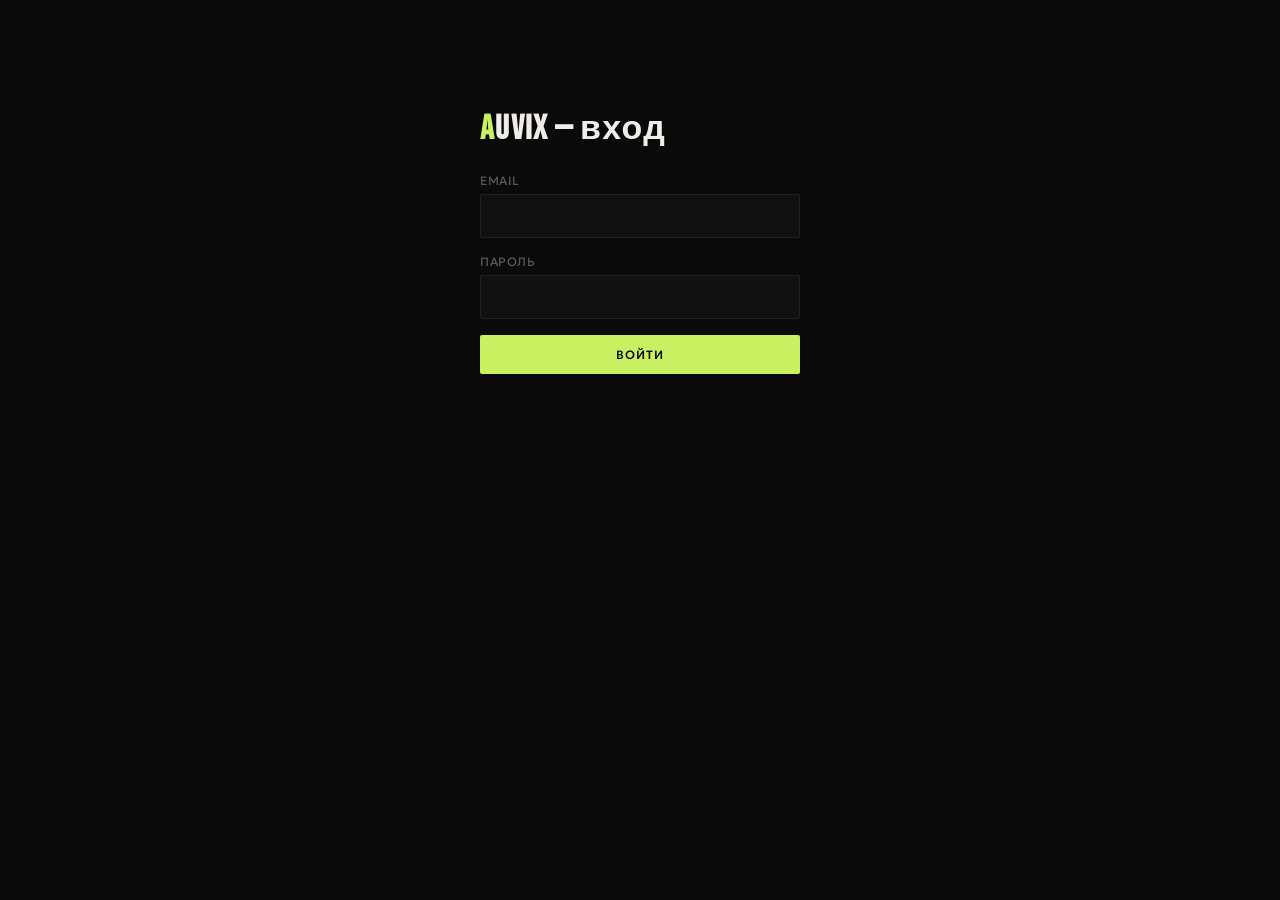
==== admin.html @ 5082b4e1 "Разделить сайт на направления SMM/сайты/боты, вынести общие CSS/JS - Новые лендинги smm.html, web.ht" ====
<!DOCTYPE html>
<html lang="ru">
<head>
<meta charset="UTF-8">
<meta name="viewport" content="width=device-width, initial-scale=1.0, viewport-fit=cover">
<meta name="robots" content="noindex, nofollow">
<title>Админка кейсов — AUVIX</title>
<link href="https://fonts.googleapis.com/css2?family=Bebas+Neue&family=Geologica:wght@300;400;500&display=swap" rel="stylesheet">
<style>
  *, *::before, *::after { margin: 0; padding: 0; box-sizing: border-box; }
  :root {
    --bg: #0a0a0a; --bg2: #111111; --bg3: #181818;
    --white: #f0ede8; --gray: #5a5a5a; --accent: #c8f060; --border: #222222;
    --danger: #ff6b6b;
  }
  body {
    background: var(--bg); color: var(--white);
    font-family: 'Geologica', sans-serif; font-size: 15px;
    padding-bottom: 80px;
  }
  h1, h2, .brand { font-family: 'Bebas Neue', sans-serif; letter-spacing: 0.04em; }
  a { color: var(--accent); }

  header {
    display: flex; justify-content: space-between; align-items: center;
    padding: 18px 24px; border-bottom: 1px solid var(--border);
    position: sticky; top: 0; background: rgba(10,10,10,0.97); z-index: 50;
  }
  .brand { font-size: 20px; }
  .brand span { color: var(--accent); }
  header nav { display: flex; gap: 16px; align-items: center; font-size: 13px; }
  header nav a, header nav button { color: var(--gray); text-decoration: none; }

  .wrap { max-width: 640px; margin: 0 auto; padding: 32px 20px; }

  /* LOGIN */
  #loginScreen { max-width: 360px; margin: 12vh auto; padding: 0 20px; }
  #loginScreen h1 { font-size: 34px; margin-bottom: 24px; }
  .field { margin-bottom: 16px; }
  .field label { display: block; font-size: 12px; color: var(--gray); margin-bottom: 6px; letter-spacing: 0.05em; text-transform: uppercase; }
  .field input, .field textarea {
    width: 100%; background: var(--bg2); border: 1px solid var(--border);
    color: var(--white); padding: 12px 14px; font-size: 14px; font-family: inherit;
    border-radius: 2px;
  }
  .field input:focus, .field textarea:focus { outline: none; border-color: var(--accent); }
  .field textarea { resize: vertical; min-height: 70px; }
  .field .hint { font-size: 12px; color: var(--gray); margin-top: 6px; }

  .btn {
    display: inline-flex; align-items: center; gap: 8px;
    background: var(--accent); color: #0a0a0a; border: none;
    padding: 12px 22px; font-size: 12px; font-weight: 500;
    letter-spacing: 0.08em; text-transform: uppercase; cursor: pointer;
    font-family: 'Geologica', sans-serif; border-radius: 2px;
  }
  .btn:hover { box-shadow: 0 6px 24px rgba(200,240,96,0.25); }
  .btn.secondary { background: var(--bg3); color: var(--white); border: 1px solid var(--border); }
  .btn.danger { background: transparent; color: var(--danger); border: 1px solid var(--danger); }
  .btn.small { padding: 8px 14px; font-size: 11px; }
  .btn:disabled { opacity: 0.5; cursor: not-allowed; }

  #errorMsg { color: var(--danger); font-size: 13px; margin-top: 10px; min-height: 18px; }

  /* LIST */
  .case-row {
    display: flex; justify-content: space-between; align-items: center; gap: 12px;
    background: var(--bg2); border: 1px solid var(--border);
    padding: 16px 18px; margin-bottom: 8px; border-radius: 2px;
  }
  .case-row-thumb { width: 56px; height: 56px; object-fit: cover; border-radius: 2px; flex-shrink: 0; background: var(--bg3); }
  .case-row-info { flex: 1; min-width: 0; }
  .case-row-title { font-size: 15px; }
  .case-row-meta { font-size: 12px; color: var(--gray); margin-top: 4px; }

  .toolbar { display: flex; justify-content: space-between; align-items: center; margin-bottom: 20px; gap: 10px; flex-wrap: wrap; }

  /* PHOTO GALLERY EDITOR */
  .gallery-list { display: flex; flex-wrap: wrap; gap: 10px; margin-bottom: 12px; }
  .gallery-item { position: relative; width: 110px; }
  .gallery-item img { width: 110px; height: 110px; object-fit: cover; border-radius: 2px; border: 1px solid var(--border); display: block; }
  .gallery-item .remove-photo {
    position: absolute; top: 4px; right: 4px;
    background: rgba(10,10,10,0.85); color: var(--danger);
    border: none; width: 22px; height: 22px; border-radius: 50%;
    cursor: pointer; font-size: 12px; line-height: 1;
  }
  .gallery-item .move-btns { display: flex; justify-content: space-between; margin-top: 4px; }
  .gallery-item .move-btns button {
    background: var(--bg3); border: 1px solid var(--border); color: var(--gray);
    font-size: 10px; padding: 3px 6px; cursor: pointer; border-radius: 2px;
  }
  .upload-status { font-size: 12px; color: var(--accent); margin: 6px 0 0; min-height: 16px; }

  .hidden { display: none !important; }

  footer { text-align: center; color: var(--gray); font-size: 12px; padding: 40px 20px 0; }
</style>
</head>
<body>

<!-- LOGIN SCREEN -->
<div id="loginScreen">
  <h1><span style="color:var(--accent)">A</span>UVIX — вход</h1>
  <div class="field">
    <label>Email</label>
    <input type="email" id="loginEmail" autocomplete="username">
  </div>
  <div class="field">
    <label>Пароль</label>
    <input type="password" id="loginPassword" autocomplete="current-password">
  </div>
  <button class="btn" id="loginBtn" style="width:100%; justify-content:center;">Войти</button>
  <div id="errorMsg"></div>
</div>

<!-- APP (виден только после входа) -->
<div id="app" class="hidden">
  <header>
    <a class="brand" href="index.html"><span>A</span>UVIX <span style="color:var(--gray); font-size:13px; letter-spacing:0;">/ admin</span></a>
    <nav>
      <a href="cases.html" target="_blank">Открыть сайт →</a>
      <button id="logoutBtn" class="btn secondary small">Выйти</button>
    </nav>
  </header>

  <div class="wrap">

    <!-- LIST VIEW -->
    <div id="listView">
      <div class="toolbar">
        <h2 style="font-size:26px;">Кейсы</h2>
        <button class="btn" id="newCaseBtn">+ Новый кейс</button>
      </div>
      <div id="casesList"></div>
      <div id="listEmptyMsg" class="hidden" style="color:var(--gray); font-size:14px; padding:20px 0;">
        Кейсов пока нет. Нажми «Новый кейс», чтобы добавить первый.
      </div>
    </div>

    <!-- EDITOR VIEW -->
    <div id="editorView" class="hidden">
      <div class="toolbar">
        <h2 style="font-size:26px;" id="editorHeading">Новый кейс</h2>
        <button class="btn secondary small" id="backToListBtn">← К списку</button>
      </div>

      <div class="field">
        <label>Название</label>
        <input type="text" id="fTitle" placeholder="Например: GeraDog — TikTok с нуля">
        <div class="hint">Можно нажать Enter для переноса строки — так же, как на сайте.</div>
      </div>

      <div class="field">
        <label>Описание</label>
        <textarea id="fDescription" placeholder="Коротко: что за проект и что было сделано"></textarea>
      </div>

      <div class="field">
        <label>Направление</label>
        <select id="fCategory" style="width:100%; background:var(--bg2); border:1px solid var(--border); color:var(--white); padding:12px 14px; font-size:14px; font-family:inherit; border-radius:2px;">
          <option value="">Определить автоматически по названию</option>
          <option value="smm">SMM и дизайн</option>
          <option value="web">Сайты и PWA</option>
          <option value="bots">Telegram-боты</option>
          <option value="other">Другое</option>
        </select>
        <div class="hint">Влияет на то, в каком фильтре на странице «Кейсы» и на каком лендинге направления появится кейс.</div>
      </div>

      <div class="field">
        <label>Фото</label>
        <div class="gallery-list" id="galleryList"></div>
        <input type="file" id="photoInput" accept="image/*" multiple>
        <div class="upload-status" id="uploadStatus"></div>
      </div>

      <div class="field">
        <label>Ссылка на проект (необязательно)</label>
        <input type="text" id="fLink" placeholder="https://...">
      </div>

      <div style="display:flex; gap:10px; margin-top:24px;">
        <button class="btn" id="saveCaseBtn">Сохранить кейс</button>
        <button class="btn danger hidden" id="deleteCaseBtn">Удалить кейс</button>
      </div>
      <div id="editorStatus" style="font-size:13px; color:var(--gray); margin-top:12px;"></div>
    </div>

  </div>

  <footer>AUVIX Studio · Внутренняя админка, не индексируется</footer>
</div>

<script type="module">
import {
  db, auth, collection, doc, getDocs, getDoc, addDoc, setDoc, deleteDoc, query, orderBy, serverTimestamp,
  signInWithEmailAndPassword, signOut, onAuthStateChanged, uploadImageToCloudinary
} from './firebase-init.js';

// ---------- AUTH ----------
const loginScreen = document.getElementById('loginScreen');
const appEl = document.getElementById('app');
const errorMsg = document.getElementById('errorMsg');

document.getElementById('loginBtn').addEventListener('click', async () => {
  errorMsg.textContent = '';
  const email = document.getElementById('loginEmail').value.trim();
  const password = document.getElementById('loginPassword').value;
  try {
    await signInWithEmailAndPassword(auth, email, password);
  } catch (e) {
    errorMsg.textContent = 'Не удалось войти: проверь email и пароль.';
  }
});

document.getElementById('logoutBtn').addEventListener('click', () => signOut(auth));

onAuthStateChanged(auth, (user) => {
  if (user) {
    loginScreen.classList.add('hidden');
    appEl.classList.remove('hidden');
    showListView();
  } else {
    loginScreen.classList.remove('hidden');
    appEl.classList.add('hidden');
  }
});

// ---------- STATE ----------
let currentImages = [];   // массив URL фото редактируемого кейса
let editingCaseId = null; // null = новый кейс

// ---------- VIEW SWITCH ----------
function showListView() {
  document.getElementById('listView').classList.remove('hidden');
  document.getElementById('editorView').classList.add('hidden');
  loadCasesList();
}
function showEditorView() {
  document.getElementById('listView').classList.add('hidden');
  document.getElementById('editorView').classList.remove('hidden');
}
document.getElementById('backToListBtn').addEventListener('click', showListView);

// ---------- LIST ----------
async function loadCasesList() {
  const listEl = document.getElementById('casesList');
  const emptyEl = document.getElementById('listEmptyMsg');
  listEl.innerHTML = '<div style="color:var(--gray); font-size:13px;">Загрузка…</div>';
  const q = query(collection(db, 'cases'), orderBy('createdAt', 'desc'));
  const snap = await getDocs(q);
  listEl.innerHTML = '';
  if (snap.empty) {
    emptyEl.classList.remove('hidden');
    return;
  }
  emptyEl.classList.add('hidden');
  snap.forEach(docSnap => {
    const d = docSnap.data();
    const thumb = (d.images && d.images[0]) || '';
    const row = document.createElement('div');
    row.className = 'case-row';
    row.innerHTML = `
      ${thumb ? `<img class="case-row-thumb" src="${escapeAttr(thumb)}">` : `<div class="case-row-thumb"></div>`}
      <div class="case-row-info">
        <div class="case-row-title">${escapeText((d.title || '').replace(/\n/g, ' '))}</div>
        <div class="case-row-meta">${(d.images || []).length} фото${d.link ? ' · есть ссылка' : ''}</div>
      </div>
      <button class="btn secondary small" data-edit="${docSnap.id}">Редактировать</button>`;
    listEl.appendChild(row);
  });
  listEl.querySelectorAll('[data-edit]').forEach(btn => {
    btn.addEventListener('click', () => openEditor(btn.dataset.edit));
  });
}

document.getElementById('newCaseBtn').addEventListener('click', () => openEditor(null));

// ---------- EDITOR ----------
async function openEditor(caseId) {
  editingCaseId = caseId;
  document.getElementById('editorStatus').textContent = '';
  document.getElementById('uploadStatus').textContent = '';
  document.getElementById('deleteCaseBtn').classList.toggle('hidden', !caseId);
  document.getElementById('photoInput').value = '';

  if (caseId) {
    document.getElementById('editorHeading').textContent = 'Редактировать кейс';
    const snap = await getDoc(doc(db, 'cases', caseId));
    const d = snap.data();
    document.getElementById('fTitle').value = d.title || '';
    document.getElementById('fDescription').value = d.description || '';
    document.getElementById('fCategory').value = d.category || '';
    document.getElementById('fLink').value = d.link || '';
    currentImages = [...(d.images || [])];
  } else {
    document.getElementById('editorHeading').textContent = 'Новый кейс';
    document.getElementById('fTitle').value = '';
    document.getElementById('fDescription').value = '';
    document.getElementById('fCategory').value = '';
    document.getElementById('fLink').value = '';
    currentImages = [];
  }
  renderGallery();
  showEditorView();
}

function renderGallery() {
  const galleryEl = document.getElementById('galleryList');
  galleryEl.innerHTML = currentImages.map((url, i) => `
    <div class="gallery-item">
      <img src="${escapeAttr(url)}">
      <button class="remove-photo" data-remove="${i}" title="Удалить фото">✕</button>
      <div class="move-btns">
        <button data-move-left="${i}">←</button>
        <button data-move-right="${i}">→</button>
      </div>
    </div>`).join('');

  galleryEl.querySelectorAll('[data-remove]').forEach(b => b.addEventListener('click', () => {
    currentImages.splice(+b.dataset.remove, 1); renderGallery();
  }));
  galleryEl.querySelectorAll('[data-move-left]').forEach(b => b.addEventListener('click', () => {
    const i = +b.dataset.moveLeft;
    if (i > 0) { [currentImages[i-1], currentImages[i]] = [currentImages[i], currentImages[i-1]]; renderGallery(); }
  }));
  galleryEl.querySelectorAll('[data-move-right]').forEach(b => b.addEventListener('click', () => {
    const i = +b.dataset.moveRight;
    if (i < currentImages.length - 1) { [currentImages[i+1], currentImages[i]] = [currentImages[i], currentImages[i+1]]; renderGallery(); }
  }));
}

document.getElementById('photoInput').addEventListener('change', async (e) => {
  const files = Array.from(e.target.files || []);
  if (!files.length) return;
  const statusEl = document.getElementById('uploadStatus');
  for (let i = 0; i < files.length; i++) {
    statusEl.textContent = `Загружаю фото ${i + 1} из ${files.length}…`;
    try {
      const url = await uploadImageToCloudinary(files[i]);
      currentImages.push(url);
      renderGallery();
    } catch (err) {
      statusEl.textContent = 'Ошибка загрузки: ' + err.message;
      return;
    }
  }
  statusEl.textContent = 'Загружено ✓';
  e.target.value = '';
});

function escapeAttr(str) {
  return (str || '').toString().replace(/&/g, '&amp;').replace(/"/g, '&quot;').replace(/</g, '&lt;');
}
function escapeText(str) {
  return (str || '').toString().replace(/&/g, '&amp;').replace(/</g, '&lt;').replace(/>/g, '&gt;');
}

// ---------- SAVE / DELETE ----------
document.getElementById('saveCaseBtn').addEventListener('click', async () => {
  const statusEl = document.getElementById('editorStatus');
  const title = document.getElementById('fTitle').value.trim();
  if (!title) {
    statusEl.textContent = 'Заполни название кейса.';
    return;
  }
  const payload = {
    title,
    description: document.getElementById('fDescription').value.trim(),
    category: document.getElementById('fCategory').value,
    link: document.getElementById('fLink').value.trim(),
    images: currentImages,
    updatedAt: serverTimestamp()
  };
  statusEl.textContent = 'Сохраняю…';
  try {
    if (editingCaseId) {
      await setDoc(doc(db, 'cases', editingCaseId), payload, { merge: true });
    } else {
      payload.createdAt = serverTimestamp();
      const ref = await addDoc(collection(db, 'cases'), payload);
      editingCaseId = ref.id;
    }
    statusEl.textContent = 'Сохранено ✓';
    setTimeout(showListView, 500);
  } catch (e) {
    statusEl.textContent = 'Ошибка сохранения: ' + e.message;
  }
});

document.getElementById('deleteCaseBtn').addEventListener('click', async () => {
  if (!editingCaseId) return;
  if (!confirm('Удалить этот кейс навсегда?')) return;
  await deleteDoc(doc(db, 'cases', editingCaseId));
  showListView();
});
</script>
</body>
</html>
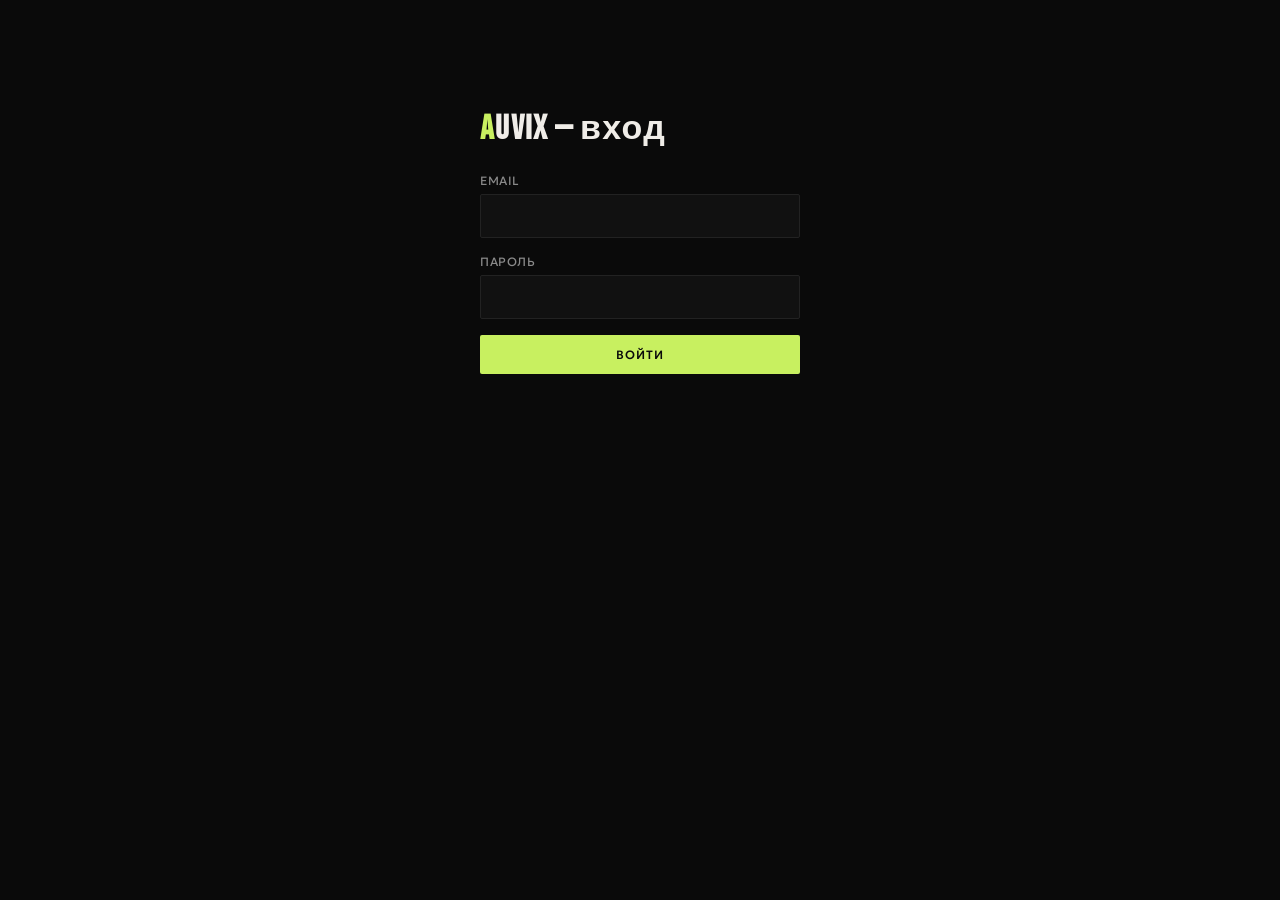
==== commit f1d612fa: "Поднять контраст серого текста — было плохо читаемо на тёмном фоне --gray был #5a5a5a (контраст ~2.9" ====
--- a/admin.html
+++ b/admin.html
@@ -10,7 +10,7 @@
   *, *::before, *::after { margin: 0; padding: 0; box-sizing: border-box; }
   :root {
     --bg: #0a0a0a; --bg2: #111111; --bg3: #181818;
-    --white: #f0ede8; --gray: #5a5a5a; --accent: #c8f060; --border: #222222;
+    --white: #f0ede8; --gray: #8a8a8a; --accent: #c8f060; --border: #222222;
     --danger: #ff6b6b;
   }
   body {
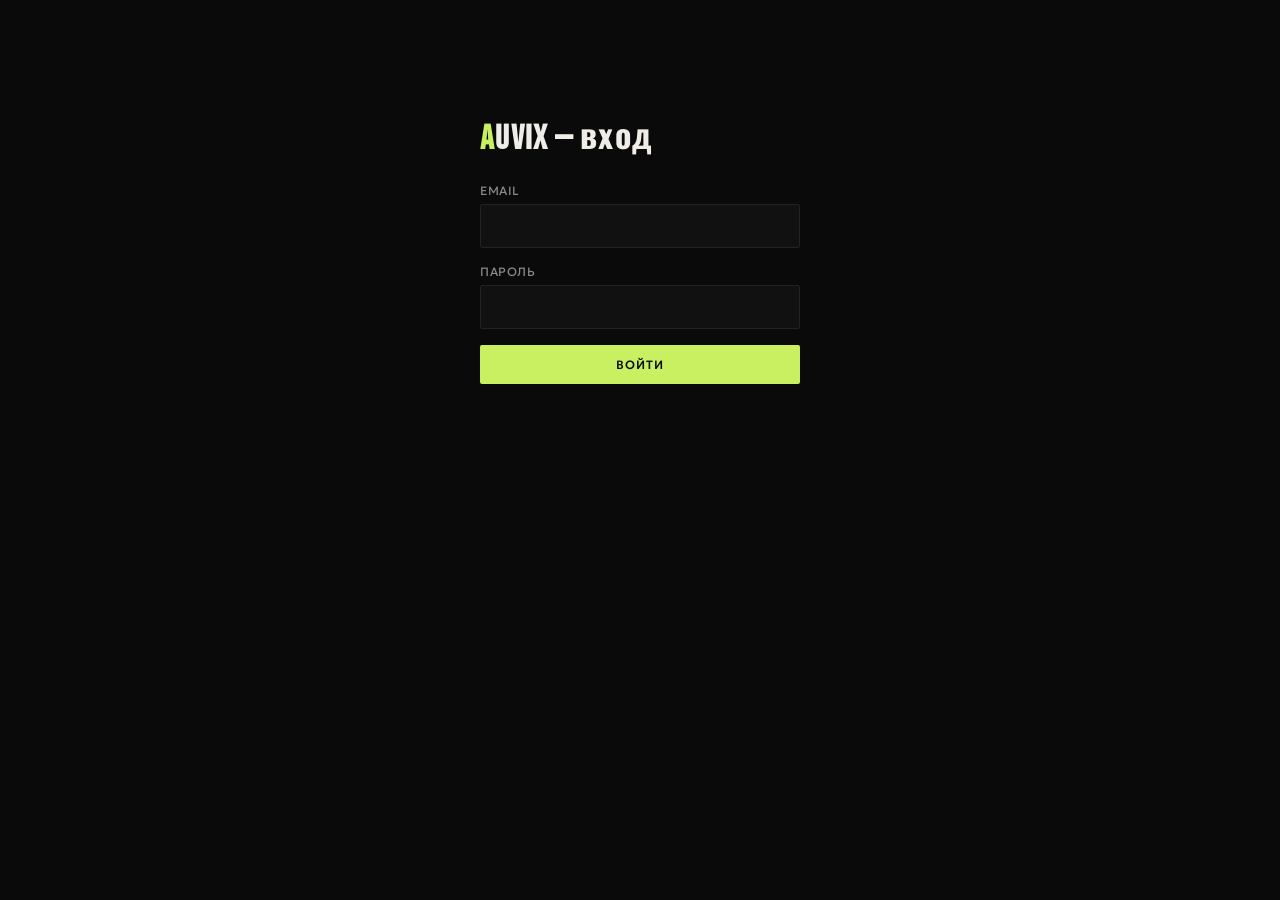
==== commit e4b20723: "Исправить визуальные косяки, переносы и тексты по итогам полной проверки - Oswald как кириллический " ====
--- a/admin.html
+++ b/admin.html
@@ -5,7 +5,7 @@
 <meta name="viewport" content="width=device-width, initial-scale=1.0, viewport-fit=cover">
 <meta name="robots" content="noindex, nofollow">
 <title>Админка кейсов — AUVIX</title>
-<link href="https://fonts.googleapis.com/css2?family=Bebas+Neue&family=Geologica:wght@300;400;500&display=swap" rel="stylesheet">
+<link href="https://fonts.googleapis.com/css2?family=Bebas+Neue&family=Geologica:wght@300;400;500&family=Oswald:wght@500&display=swap" rel="stylesheet">
 <style>
   *, *::before, *::after { margin: 0; padding: 0; box-sizing: border-box; }
   :root {
@@ -18,7 +18,7 @@
     font-family: 'Geologica', sans-serif; font-size: 15px;
     padding-bottom: 80px;
   }
-  h1, h2, .brand { font-family: 'Bebas Neue', sans-serif; letter-spacing: 0.04em; }
+  h1, h2, .brand { font-family: 'Bebas Neue', 'Oswald', sans-serif; letter-spacing: 0.04em; }
   a { color: var(--accent); }
 
   header {
